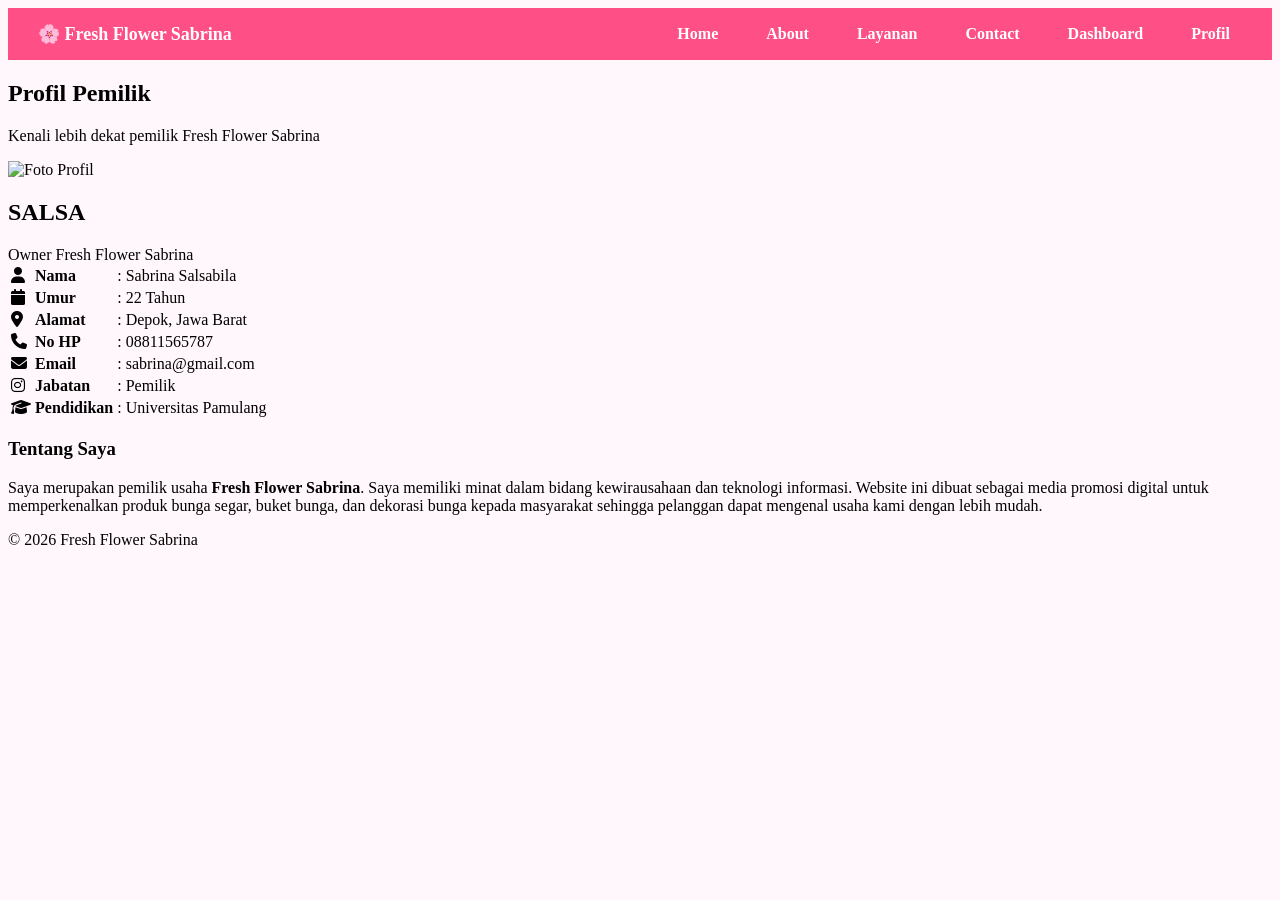
==== profile.html @ d6924fb0 "Add files via upload" ====
<!DOCTYPE html>
<html lang="id">
<head>
    <meta charset="UTF-8">
    <meta name="viewport" content="width=device-width, initial-scale=1.0">
    <title>Profil Pemilik | Fresh Flower Sabrina</title>

    <link rel="stylesheet" href="style.css">

    <!-- Font Awesome -->
    <link rel="stylesheet"
    href="https://cdnjs.cloudflare.com/ajax/libs/font-awesome/6.6.0/css/all.min.css">

</head>
<body>

<!--================ NAVBAR ================-->

<div class="navbar">

    <div class="logo">
        🌸 Fresh Flower Sabrina
    </div>

    <div class="nav-links">
        <a href="index.html">Home</a>
        <a href="about.html">About</a>
        <a href="layanan.html">Layanan</a>
        <a href="contact.html">Contact</a>
        <a href="dashboard.html">Dashboard</a>
        <a href="profil.html">Profil</a>
    </div>

</div>


<!--================ HEADER ================-->

<section class="profil-header">

    <h1>Profil Pemilik</h1>

    <p>
        Kenali lebih dekat pemilik Fresh Flower Sabrina
    </p>

</section>


<!--================ PROFIL ================-->

<section class="profil">

<div class="profil-card">

<div class="foto">

<img src="photo/salsa.jpg" alt="Foto Profil">

</div>

<div class="biodata">

<h2>SALSA</h2>

<span class="jabatan">
Owner Fresh Flower Sabrina
</span>

<table>

<tr>

<td><i class="fa-solid fa-user"></i></td>

<td><b>Nama</b></td>

<td>: Sabrina Salsabila</td>

</tr>

<tr>

<td><i class="fa-solid fa-calendar"></i></td>

<td><b>Umur</b></td>

<td>: 22 Tahun</td>

</tr>

<tr>

<td><i class="fa-solid fa-location-dot"></i></td>

<td><b>Alamat</b></td>

<td>: Depok, Jawa Barat</td>

</tr>

<tr>

<td><i class="fa-solid fa-phone"></i></td>

<td><b>No HP</b></td>

<td>: 08811565787</td>

</tr>

<tr>

<td><i class="fa-solid fa-envelope"></i></td>

<td><b>Email</b></td>

<td>: sabrina@gmail.com</td>

</tr>

<tr>

<td><i class="fa-brands fa-instagram"></i></td>

<td><b>Jabatan</b></td>

<td>: Pemilik</td>

</tr>

<tr>

<td><i class="fa-solid fa-graduation-cap"></i></td>

<td><b>Pendidikan</b></td>

<td>: Universitas Pamulang</td>

</tr>

</table>

<div class="bio">

<h3>Tentang Saya</h3>

<p>

Saya merupakan pemilik usaha <b>Fresh Flower Sabrina</b>.
Saya memiliki minat dalam bidang kewirausahaan dan teknologi informasi.
Website ini dibuat sebagai media promosi digital untuk memperkenalkan produk bunga segar, buket bunga, dan dekorasi bunga kepada masyarakat sehingga pelanggan dapat mengenal usaha kami dengan lebih mudah.

</p>

</div>

</div>

</div>

</section>

<footer>

© 2026 Fresh Flower Sabrina

</footer>

</body>
</html>
---- style.css ----
body {
    background: #fff7fb;
}

.hero {
    background: linear-gradient(to right, #ff6fa1, #ffb6c1);
    color: white;
    padding: 80px 20px;
    text-align: center;
}

.navbar {
    background: #ff4f87;
}

.card {
    border-left: 5px solid #ff4f87;
}
.navbar {
    background: #ff4f87;
    padding: 15px 30px;
    display: flex;
    justify-content: space-between;
    align-items: center;
    color: white;
    .navbar {
    background: #ff4f87;
    padding: 15px 30px;
    display: flex;
    justify-content: space-between;
    align-items: center;
    color: white;

    position: fixed;
    top: 0;
    left: 0;
    width: 100%;
    z-index: 1000;
}

body {
    margin: 0;
    padding-top: 70px;
}

}

.logo {
    font-size: 18px;
    font-weight: bold;
}

.nav-links a {
    color: white;
    text-decoration: none;
    margin-left: 20px;
    font-weight: bold;
    transition: 0.3s;
    padding: 8px 12px;
    border-radius: 8px;
}

.nav-links a:hover {
    background: white;
    color: #ff4f87;
}
.hero {
    background: url('https://images.unsplash.com/photo-1526045612212-70caf35c14df') center/cover no-repeat;
    height: 90vh;
    display: flex;
    align-items: center;
    justify-content: center;
    text-align: center;
    color: white;
    position: relative;
}

/* overlay gelap biar teks jelas */
.hero::before {
    content: "";
    position: absolute;
    top: 0;
    left: 0;
    right: 0;
    bottom: 0;
    background: rgba(0,0,0,0.5);
}

.hero-content {
    position: relative;
    max-width: 700px;
    padding: 20px;
}

.hero h1 {
    font-size: 50px;
    margin-bottom: 15px;
}

.hero p {
    font-size: 18px;
    margin-bottom: 25px;
}

.hero-btn {
    display: flex;
    justify-content: center;
    gap: 15px;
}

/* tombol */
.btn {
    background: #ff4f87;
    color: white;
    padding: 12px 20px;
    text-decoration: none;
    border-radius: 30px;
    font-weight: bold;
    transition: 0.3s;
}

.btn:hover {
    background: #ff2f6d;
}

.btn-outline {
    border: 2px solid white;
    color: white;
    padding: 12px 20px;
    text-decoration: none;
    border-radius: 30px;
    font-weight: bold;
    transition: 0.3s;
}

.btn-outline:hover {
    background: white;
    color: #ff4f87;
}
/* HERO */
.hero {
    background: linear-gradient(to right, #ff6fa1, #ffb6c1);
    color: white;
    padding: 80px 20px;
    text-align: center;
}

.hero-content h1 {
    font-size: 42px;
    margin-bottom: 10px;
}

.hero-content p {
    font-size: 18px;
}

/* CONTAINER */
.container {
    padding: 40px;
    display: grid;
    grid-template-columns: repeat(auto-fit, minmax(250px, 1fr));
    gap: 20px;
}

/* SERVICE CARD */
.service-card {
    background: white;
    padding: 25px;
    border-radius: 15px;
    text-align: center;
    box-shadow: 0 5px 15px rgba(0,0,0,0.1);
    transition: 0.3s;
    position: relative;
}

.service-card:hover {
    transform: translateY(-8px);
    box-shadow: 0 10px 25px rgba(0,0,0,0.2);
}

/* ICON */
.icon {
    font-size: 40px;
    margin-bottom: 10px;
}

/* garis atas */
.service-card::before {
    content: "";
    position: absolute;
    width: 100%;
    height: 5px;
    background: #ff4f87;
    top: 0;
    left: 0;
}
/* SLIDER FULL BACKGROUND */
.slider-container {
    position: relative;
    height: 90vh;
    overflow: hidden;
}

/* setiap slide */
.slide {
    display: none;
    position: absolute;
    width: 100%;
    height: 100%;
}

.slide img {
    width: 100%;
    height: 100%;
    object-fit: cover;
}

/* aktif slide */
.active {
    display: block;
}

/* overlay tulisan */
.overlay-text {
    position: absolute;
    top: 50%;
    left: 50%;
    transform: translate(-50%, -50%);
    color: white;
    text-align: center;
    background: rgba(0,0,0,0.4);
    padding: 20px 30px;
    border-radius: 10px;
}

.overlay-text h1 {
    font-size: 40px;
}

/* tombol next prev */
.prev, .next {
    position: absolute;
    top: 50%;
    transform: translateY(-50%);
    background: rgba(255,255,255,0.5);
    border: none;
    font-size: 30px;
    padding: 10px;
    cursor: pointer;
    border-radius: 50%;
}

.prev { left: 20px; }
.next { right: 20px; }

.prev:hover, .next:hover {
    background: white;
}
/* MODAL BACKGROUND */
.modal {
    display: none;
    position: fixed;
    z-index: 999;
    left: 0;
    top: 0;
    width: 100%;
    height: 100%;
    background: rgba(0,0,0,0.6);
}

/* BOX POPUP */
.modal-content {
    background: white;
    padding: 25px;
    width: 300px;
    margin: 15% auto;
    border-radius: 15px;
    text-align: center;
    animation: pop 0.3s ease;
}

/* ANIMASI MUNCUL */
@keyframes pop {
    from { transform: scale(0.7); opacity: 0; }
    to { transform: scale(1); opacity: 1; }
}

/* BUTTON MODAL */
.btn-modal {
    background: #ff4f87;
    color: white;
    border: none;
    padding: 10px 15px;
    margin-top: 10px;
    border-radius: 20px;
    cursor: pointer;
}

.btn-cancel {
    background: gray;
    color: white;
    border: none;
    padding: 10px 15px;
    margin-top: 10px;
    border-radius: 20px;
    cursor: pointer;
}
/* HERO ABOUT */
.about-hero {
    height: 70vh;
    background: url('https://images.unsplash.com/photo-1526045612212-70caf35c14df?auto=format&fit=crop&w=1920&q=80')
    center/cover no-repeat;
    display: flex;
    align-items: center;
    justify-content: center;
    position: relative;
    color: white;
}
.about-overlay {
    background: rgba(0,0,0,0.5);
    padding: 30px;
    text-align: center;
    border-radius: 15px;
}

.about-overlay h1 {
    font-size: 40px;
}

/* CARD ABOUT */
.about-card {
    background: white;
    padding: 25px;
    margin-bottom: 20px;
    border-radius: 15px;
    box-shadow: 0 5px 15px rgba(0,0,0,0.1);
    transition: 0.3s;
}

.about-card:hover {
    transform: translateY(-5px);
}
/* CONTACT CARD */
.contact-card {
    background: white;
    padding: 25px;
    border-radius: 15px;
    text-align: center;
    box-shadow: 0 5px 15px rgba(0,0,0,0.1);
    transition: 0.3s;
}

.contact-card:hover {
    transform: translateY(-8px);
}

/* ICON BESAR */
.contact-card .icon {
    font-size: 40px;
    margin-bottom: 10px;
}
/* DASHBOARD CONTAINER */
.dashboard-container {
    padding: 40px;
    display: grid;
    grid-template-columns: repeat(auto-fit, minmax(220px, 1fr));
    gap: 20px;
}

/* DASH CARD */
.dash-card {
    background: white;
    padding: 25px;
    border-radius: 15px;
    text-align: center;
    box-shadow: 0 5px 15px rgba(0,0,0,0.1);
    transition: 0.3s;
    position: relative;
}

.dash-card:hover {
    transform: translateY(-10px);
    box-shadow: 0 10px 25px rgba(0,0,0,0.2);
}

/* ICON DASHBOARD */
.dash-card .icon {
    font-size: 40px;
    margin-bottom: 10px;
}

/* angka besar */
.dash-card p {
    font-size: 22px;
    font-weight: bold;
    color: #ff4f87;
}
/* CONTACT HERO BACKGROUND */
.contact-hero {
    height: 70vh;
    background: url('https://images.unsplash.com/photo-1526045612212-70caf35c14df?auto=format&fit=crop&w=1920&q=80')
    center/cover no-repeat;
    display: flex;
    align-items: center;
    justify-content: center;
    position: relative;
    color: white;
}

/* overlay gelap */
.contact-overlay {
    background: rgba(0,0,0,0.5);
    padding: 30px 40px;
    text-align: center;
    border-radius: 15px;
}

.contact-overlay h1 {
    font-size: 40px;
    margin-bottom: 10px;
}
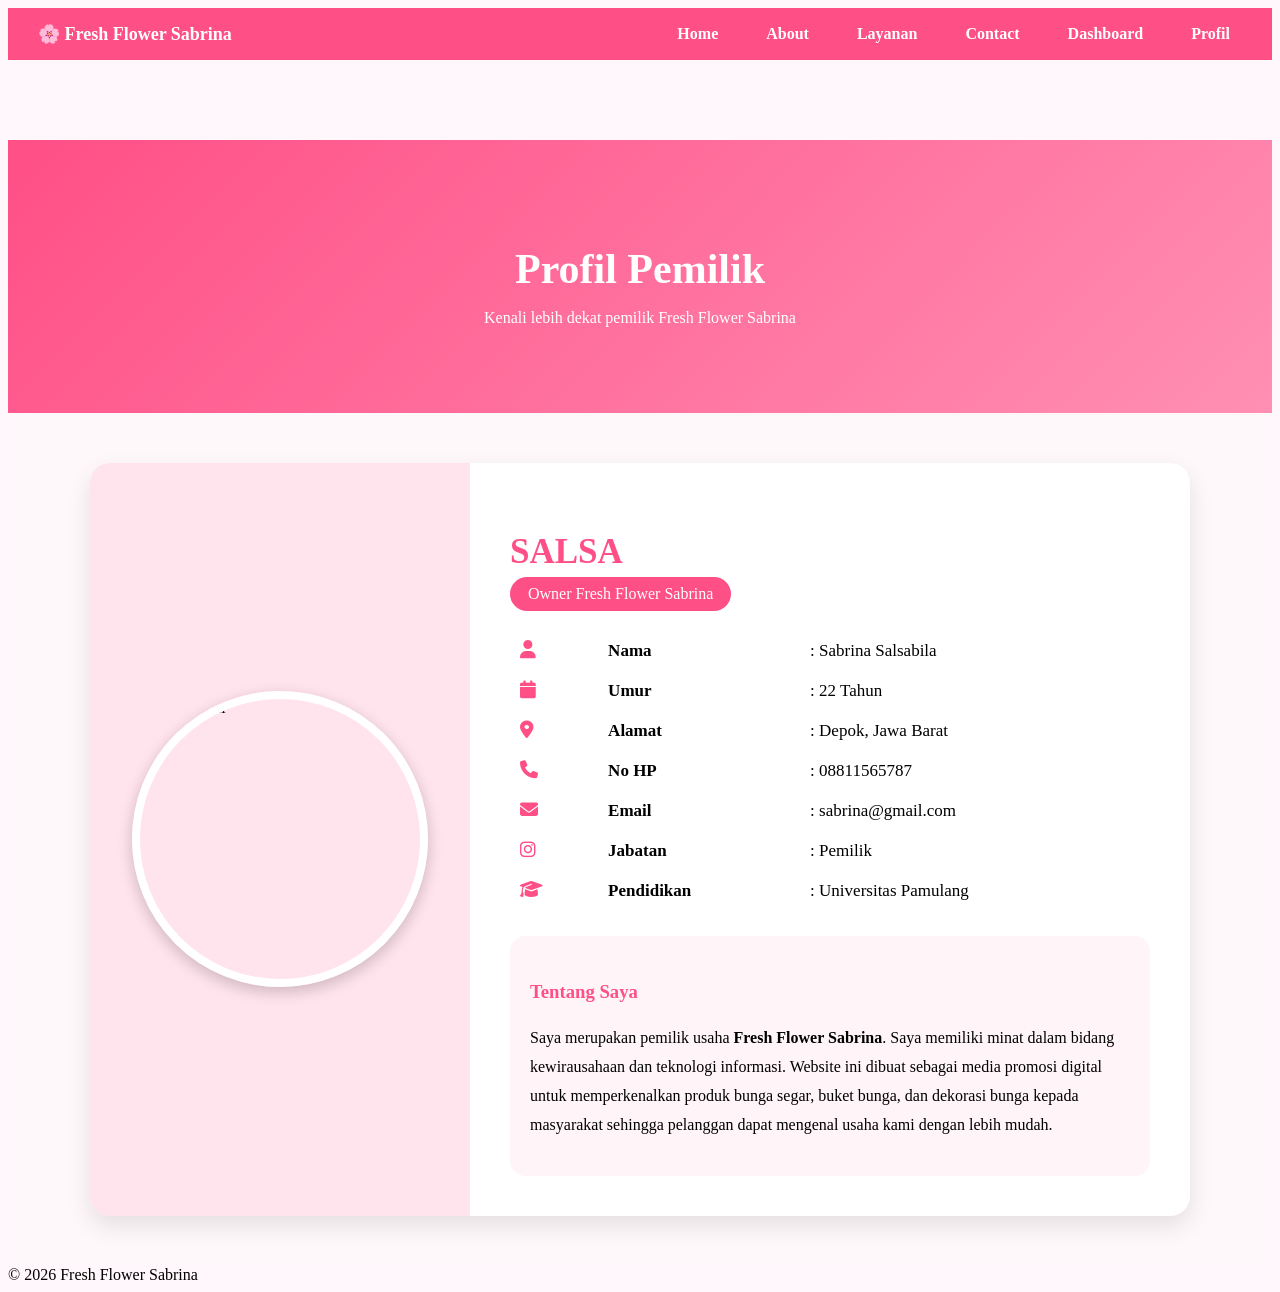
==== commit e2083704: "profile.html" ====
--- a/profile.html
+++ b/profile.html
@@ -168,4 +168,4 @@
 </footer>
 
 </body>
-</html>+</html>
--- a/style.css
+++ b/style.css
@@ -418,4 +418,234 @@
 .contact-overlay h1 {
     font-size: 40px;
     margin-bottom: 10px;
-}+}
+/* PROFIL CONTAINER */
+.profile-container {
+    height: 70vh;
+    background: url('https://images.unsplash.com/photo-1526045612212-70caf35c14df?auto=format&fit=crop&w=1920&q=80')
+    center/cover no-repeat;
+    display: flex;
+    align-items: center;
+    justify-content: center;
+    position: relative;
+    color: white;
+}
+
+/* CARD PROFIL (SAMAKAN DENGAN CARD LAIN) */
+.profile-card  {
+    font-size: 22px;
+    font-weight: bold;
+    color: #ff4f87;
+}
+
+.profile-card:hover {
+    transform: translateY(-10px);
+    box-shadow: 0 10px 25px rgba(0,0,0,0.2);
+}
+
+/* ICON (INI YANG MEMBUAT ADA BACKGROUND BULAT) */
+.profile-card .icon {
+    font-size: 40px;
+    margin-bottom: 10px;
+}
+
+/* TEXT */
+.profile-card h3 {
+    margin: 10px 0 5px;
+}
+
+.profile-card p {
+    margin: 0;
+    font-weight: bold;
+    color: #ff4f87;
+}
+.profile-hero {
+    height: 70vh;
+    background: url('https://images.unsplash.com/photo-1526045612212-70caf35c14df?auto=format&fit=crop&w=1920&q=80')
+    center/cover no-repeat;
+    display: flex;
+    align-items: center;
+    justify-content: center;
+    position: relative;
+    color: white;
+}
+/*==================== HEADER ====================*/
+
+.profil-header{
+
+margin-top:80px;
+
+padding:70px;
+
+text-align:center;
+
+background:linear-gradient(135deg,#ff4f87,#ff8fb3);
+
+color:white;
+
+}
+
+.profil-header h1{
+
+font-size:42px;
+
+margin-bottom:10px;
+
+}
+
+
+/*==================== PROFIL ====================*/
+
+.profil{
+
+padding:50px;
+
+background:#fff8fb;
+
+}
+
+.profil-card{
+
+max-width:1100px;
+
+margin:auto;
+
+display:flex;
+
+flex-wrap:wrap;
+
+background:white;
+
+border-radius:20px;
+
+overflow:hidden;
+
+box-shadow:0 10px 25px rgba(0,0,0,.1);
+
+}
+
+.foto{
+
+flex:1;
+
+min-width:300px;
+
+background:#ffe3ed;
+
+display:flex;
+
+justify-content:center;
+
+align-items:center;
+
+padding:30px;
+
+}
+
+.foto img{
+
+width:280px;
+
+height:280px;
+
+border-radius:50%;
+
+object-fit:cover;
+
+border:8px solid white;
+
+box-shadow:0 5px 15px rgba(0,0,0,.2);
+
+}
+
+.biodata{
+
+flex:2;
+
+padding:40px;
+
+}
+
+.biodata h2{
+
+font-size:35px;
+
+margin-bottom:5px;
+
+color:#ff4f87;
+
+}
+
+.jabatan{
+
+display:inline-block;
+
+background:#ff4f87;
+
+color:white;
+
+padding:8px 18px;
+
+border-radius:30px;
+
+margin-bottom:20px;
+
+}
+
+table{
+
+width:100%;
+
+margin-bottom:25px;
+
+border-collapse:collapse;
+
+}
+
+table td{
+
+padding:10px;
+
+font-size:17px;
+
+}
+
+table i{
+
+color:#ff4f87;
+
+font-size:18px;
+
+width:25px;
+
+}
+
+.bio{
+
+background:#fff5f8;
+
+padding:20px;
+
+border-radius:15px;
+
+line-height:1.8;
+
+}
+
+.bio h3{
+
+color:#ff4f87;
+
+margin-bottom:10px;
+
+}
+
+@media(max-width:768px){
+
+.profil-card{
+
+flex-direction:column;
+
+}
+
+}
